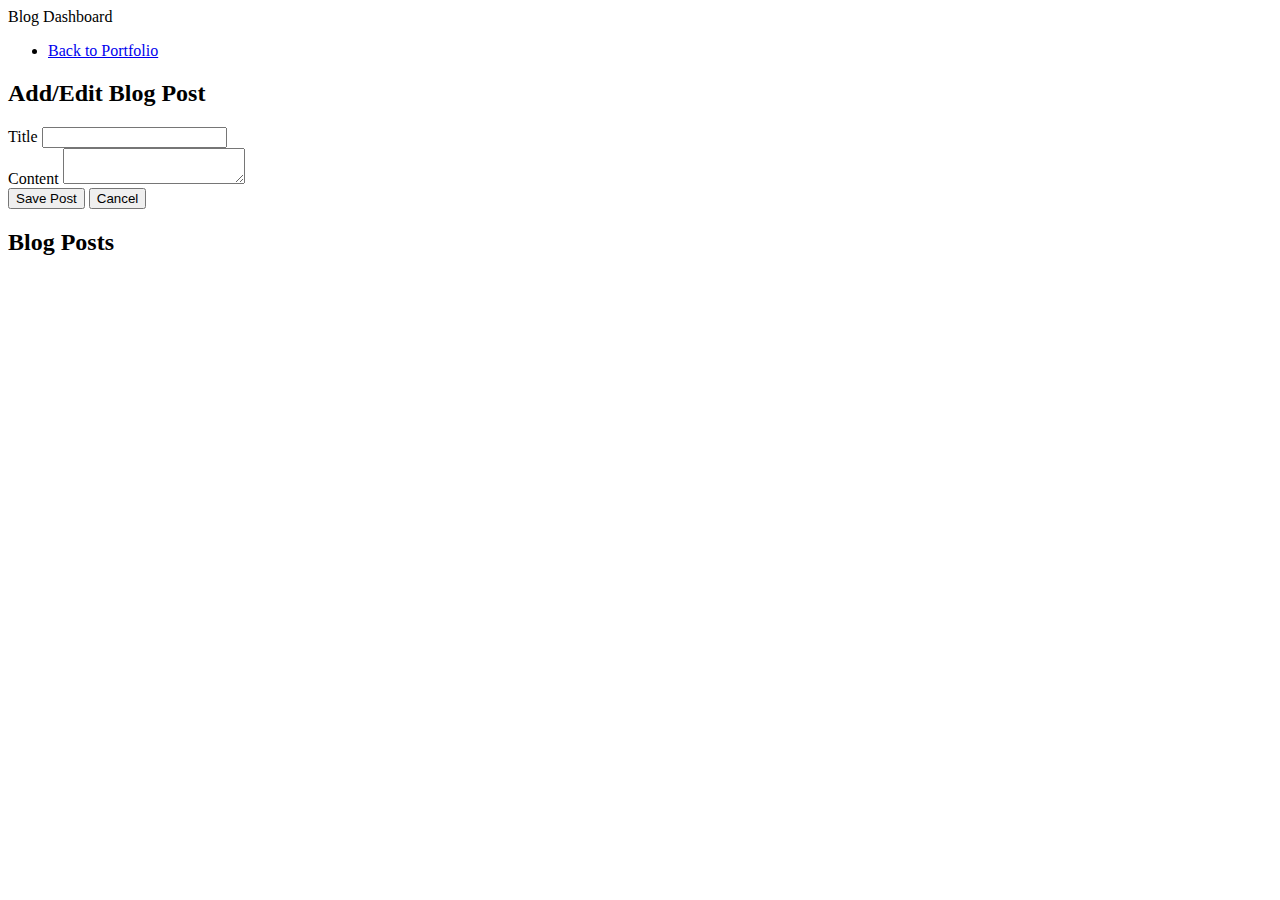
==== dashboard.html @ e87c1c11 "Add files via upload" ====
<!DOCTYPE html>
<html lang="en">
<head>
    <meta charset="UTF-8">
    <meta name="viewport" content="width=device-width, initial-scale=1.0">
    <title>Blog Dashboard</title>
    <link rel="stylesheet" href="css/style.css">
    <link rel="stylesheet" href="css/dashboard.css">
    <link rel="stylesheet" href="https://cdnjs.cloudflare.com/ajax/libs/font-awesome/6.5.1/css/all.min.css">
    <link href="https://fonts.googleapis.com/css2?family=Poppins:wght@300;400;500;600;700&display=swap" rel="stylesheet">
</head>
<body>
    <nav class="navbar">
        <div class="nav-brand">Blog Dashboard</div>
        <ul class="nav-menu">
            <li><a href="index.html">Back to Portfolio</a></li>
        </ul>
    </nav>

    <main class="dashboard">
        <div class="dashboard-container">
            <section class="blog-form-section">
                <h2>Add/Edit Blog Post</h2>
                <form id="blogForm" class="blog-form">
                    <input type="hidden" id="postId">
                    <div class="form-group">
                        <label for="title">Title</label>
                        <input type="text" id="title" name="title" required>
                    </div>
                    <div class="form-group">
                        <label for="content">Content</label>
                        <textarea id="content" name="content" required></textarea>
                    </div>
                    <div class="form-buttons">
                        <button type="submit" class="submit-btn">Save Post</button>
                        <button type="button" class="cancel-btn" id="cancelEdit">Cancel</button>
                    </div>
                </form>
            </section>

            <section class="blog-list-section">
                <h2>Blog Posts</h2>
                <div id="blogList" class="blog-list">
                </div>
            </section>
        </div>
    </main>

    <script src="js/dashboard.js"></script>
</body>
</html>
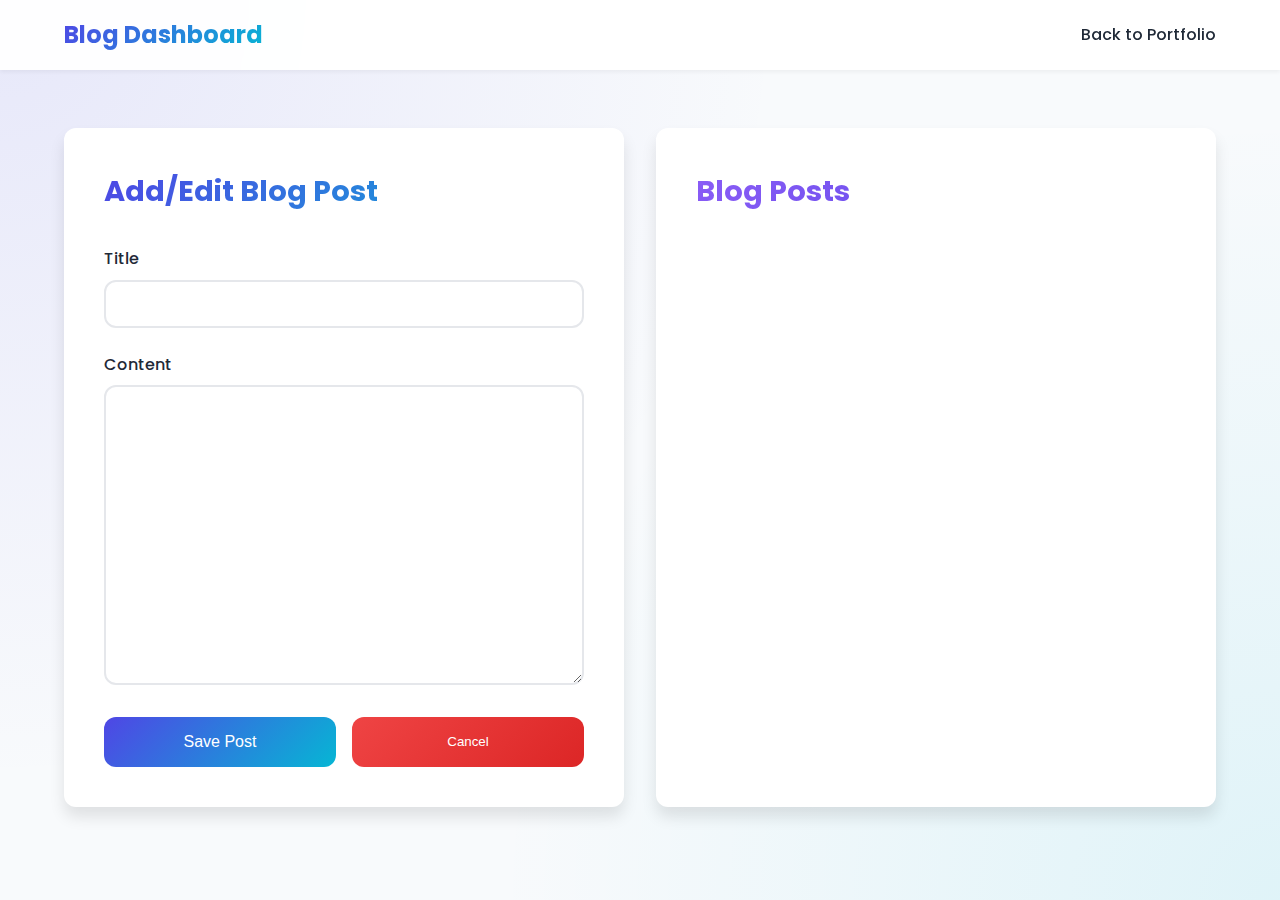
==== commit 05ac7ccb: "dashboard.html" ====
--- a/dashboard.html
+++ b/dashboard.html
@@ -4,8 +4,8 @@
     <meta charset="UTF-8">
     <meta name="viewport" content="width=device-width, initial-scale=1.0">
     <title>Blog Dashboard</title>
-    <link rel="stylesheet" href="css/style.css">
-    <link rel="stylesheet" href="css/dashboard.css">
+    <link rel="stylesheet" href="style.css">
+    <link rel="stylesheet" href="dashboard.css">
     <link rel="stylesheet" href="https://cdnjs.cloudflare.com/ajax/libs/font-awesome/6.5.1/css/all.min.css">
     <link href="https://fonts.googleapis.com/css2?family=Poppins:wght@300;400;500;600;700&display=swap" rel="stylesheet">
 </head>
@@ -48,4 +48,4 @@
 
     <script src="js/dashboard.js"></script>
 </body>
-</html> +</html> 
--- a/style.css
+++ b/style.css
@@ -0,0 +1,675 @@
+:root {
+    --primary-color: #4f46e5;
+    --primary-dark: #4338ca;
+    --secondary-color: #06b6d4;
+    --accent-color: #8b5cf6;
+    --text-color: #1f2937;
+    --light-text: #6b7280;
+    --background: #ffffff;
+    --section-bg: #f8fafc;
+    --gradient-1: linear-gradient(135deg, #4f46e5 0%, #06b6d4 100%);
+    --gradient-2: linear-gradient(135deg, #8b5cf6 0%, #4f46e5 100%);
+    --shadow-sm: 0 2px 4px rgba(0,0,0,0.05);
+    --shadow-md: 0 4px 6px rgba(0,0,0,0.1);
+    --shadow-lg: 0 10px 15px rgba(0,0,0,0.1);
+    --transition: all 0.3s cubic-bezier(0.4, 0, 0.2, 1);
+    --border-radius: 12px;
+}
+
+* {
+    margin: 0;
+    padding: 0;
+    box-sizing: border-box;
+}
+
+html {
+    scroll-behavior: smooth;
+}
+
+body {
+    font-family: 'Poppins', sans-serif;
+    line-height: 1.6;
+    color: var(--text-color);
+    background-color: var(--background);
+}
+
+::-webkit-scrollbar {
+    width: 10px;
+}
+
+::-webkit-scrollbar-track {
+    background: var(--section-bg);
+}
+
+::-webkit-scrollbar-thumb {
+    background: var(--primary-color);
+    border-radius: 5px;
+}
+
+::-webkit-scrollbar-thumb:hover {
+    background: var(--primary-dark);
+}
+
+.navbar {
+    position: fixed;
+    top: 0;
+    width: 100%;
+    background: rgba(255, 255, 255, 0.95);
+    backdrop-filter: blur(10px);
+    padding: 1rem 5%;
+    display: flex;
+    justify-content: space-between;
+    align-items: center;
+    box-shadow: var(--shadow-sm);
+    z-index: 1000;
+    transition: var(--transition);
+}
+
+.navbar.scrolled {
+    padding: 0.8rem 5%;
+    background: rgba(255, 255, 255, 0.98);
+}
+
+.nav-brand {
+    font-size: 1.5rem;
+    font-weight: 700;
+    background: var(--gradient-1);
+    -webkit-background-clip: text;
+    background-clip: text;
+    -webkit-text-fill-color: transparent;
+}
+
+.nav-menu {
+    display: flex;
+    list-style: none;
+    gap: 2rem;
+}
+
+.nav-menu a {
+    text-decoration: none;
+    color: var(--text-color);
+    font-weight: 500;
+    transition: var(--transition);
+    position: relative;
+}
+
+.nav-menu a::after {
+    content: '';
+    position: absolute;
+    bottom: -5px;
+    left: 0;
+    width: 0;
+    height: 2px;
+    background: var(--gradient-1);
+    transition: var(--transition);
+}
+
+.nav-menu a:hover::after {
+    width: 100%;
+}
+
+.hamburger {
+    display: none;
+    cursor: pointer;
+}
+
+.bar {
+    display: block;
+    width: 25px;
+    height: 3px;
+    margin: 5px auto;
+    background-color: var(--text-color);
+    transition: var(--transition);
+}
+
+.hero {
+    padding: 8rem 5% 5rem;
+    min-height: 100vh;
+    display: flex;
+    align-items: center;
+    background: 
+        radial-gradient(circle at 0% 0%, rgba(79, 70, 229, 0.1) 0%, transparent 50%),
+        radial-gradient(circle at 100% 100%, rgba(6, 182, 212, 0.1) 0%, transparent 50%);
+}
+
+.hero-content {
+    display: flex;
+    align-items: center;
+    gap: 4rem;
+    max-width: 1200px;
+    margin: 0 auto;
+}
+
+.hero-text {
+    flex: 1;
+    animation: slideInLeft 1s ease-out;
+}
+
+.hero-text h1 {
+    font-size: 4rem;
+    line-height: 1.2;
+    margin-bottom: 1.5rem;
+    background: var(--gradient-1);
+    -webkit-background-clip: text;
+    background-clip: text;
+    -webkit-text-fill-color: transparent;
+}
+
+.tagline {
+    font-size: 1.5rem;
+    color: var(--light-text);
+    margin-bottom: 2rem;
+}
+
+.hero-image {
+    flex: 1;
+    animation: floatAnimation 3s ease-in-out infinite;
+}
+
+.hero-image img {
+    width: 100%;
+    max-width: 400px;
+    border-radius: 50%;
+    box-shadow: var(--shadow-lg);
+    transition: var(--transition);
+    border: 4px solid rgba(255, 255, 255, 0.8);
+}
+
+.hero-image img:hover {
+    transform: scale(1.05);
+}
+
+.cta-button {
+    display: inline-block;
+    padding: 1rem 2.5rem;
+    background: var(--gradient-1);
+    color: white;
+    text-decoration: none;
+    border-radius: var(--border-radius);
+    font-weight: 500;
+    transition: var(--transition);
+    position: relative;
+    overflow: hidden;
+    z-index: 1;
+}
+
+.cta-button::before {
+    content: '';
+    position: absolute;
+    top: 0;
+    left: 0;
+    width: 100%;
+    height: 100%;
+    background: var(--gradient-2);
+    z-index: -1;
+    transition: var(--transition);
+    opacity: 0;
+}
+
+.cta-button:hover::before {
+    opacity: 1;
+}
+
+.cta-button:hover {
+    transform: translateY(-3px);
+    box-shadow: var(--shadow-lg);
+}
+
+.projects {
+    padding: 5rem 5%;
+    background: var(--section-bg);
+    position: relative;
+    overflow: hidden;
+}
+
+.projects::before {
+    content: '';
+    position: absolute;
+    top: 0;
+    left: 0;
+    width: 100%;
+    height: 100%;
+    background: 
+        radial-gradient(circle at 100% 0%, rgba(139, 92, 246, 0.1) 0%, transparent 50%),
+        radial-gradient(circle at 0% 100%, rgba(79, 70, 229, 0.1) 0%, transparent 50%);
+    pointer-events: none;
+}
+
+.projects h2 {
+    text-align: center;
+    margin-bottom: 3rem;
+    font-size: 2.5rem;
+    background: var(--gradient-2);
+    -webkit-background-clip: text;
+    background-clip: text;
+    -webkit-text-fill-color: transparent;
+}
+
+.projects-grid {
+    display: grid;
+    grid-template-columns: repeat(auto-fit, minmax(300px, 1fr));
+    gap: 2rem;
+    max-width: 1200px;
+    margin: 0 auto;
+}
+
+.project-card {
+    background: var(--background);
+    border-radius: var(--border-radius);
+    overflow: hidden;
+    box-shadow: var(--shadow-md);
+    transition: var(--transition);
+    position: relative;
+}
+
+.project-card::before {
+    content: '';
+    position: absolute;
+    top: 0;
+    left: 0;
+    width: 100%;
+    height: 100%;
+    background: var(--gradient-1);
+    opacity: 0;
+    transition: var(--transition);
+    z-index: 1;
+}
+
+.project-card:hover {
+    transform: translateY(-10px);
+    box-shadow: var(--shadow-lg);
+}
+
+.project-card:hover::before {
+    opacity: 0.1;
+}
+
+.project-card img {
+    width: 100%;
+    height: 200px;
+    object-fit: cover;
+    transition: var(--transition);
+}
+
+.project-card:hover img {
+    transform: scale(1.05);
+}
+
+.project-card h3 {
+    padding: 1.5rem 1.5rem 0.5rem;
+}
+
+.project-card p {
+    padding: 0 1.5rem 1rem;
+    color: var(--light-text);
+}
+
+.technologies {
+    padding: 0 1.5rem 1rem;
+    display: flex;
+    gap: 0.5rem;
+    flex-wrap: wrap;
+}
+
+.technologies span {
+    background: var(--section-bg);
+    padding: 0.25rem 0.75rem;
+    border-radius: 15px;
+    font-size: 0.875rem;
+}
+
+.project-links {
+    padding: 1rem 1.5rem;
+    display: flex;
+    gap: 1rem;
+}
+
+.project-links a {
+    text-decoration: none;
+    color: var(--primary-color);
+    font-size: 0.875rem;
+}
+
+.education {
+    padding: 5rem 5%;
+    position: relative;
+}
+
+.education h2 {
+    text-align: center;
+    margin-bottom: 3rem;
+    font-size: 2.5rem;
+    background: var(--gradient-1);
+    -webkit-background-clip: text;
+    background-clip: text;
+    -webkit-text-fill-color: transparent;
+}
+
+.education-timeline {
+    max-width: 800px;
+    margin: 0 auto;
+    position: relative;
+}
+
+.education-timeline::before {
+    content: '';
+    position: absolute;
+    left: 50%;
+    transform: translateX(-50%);
+    width: 2px;
+    height: 100%;
+    background: var(--gradient-1);
+}
+
+.education-item {
+    background: var(--background);
+    padding: 2rem;
+    border-radius: var(--border-radius);
+    margin-bottom: 2rem;
+    box-shadow: var(--shadow-md);
+    transition: var(--transition);
+    position: relative;
+}
+
+.education-item:hover {
+    transform: translateY(-5px);
+    box-shadow: var(--shadow-lg);
+}
+
+.education-item h3 {
+    color: var(--primary-color);
+    margin-bottom: 0.5rem;
+}
+
+.school {
+    font-weight: 500;
+    margin-bottom: 0.25rem;
+}
+
+.duration {
+    color: var(--light-text);
+    font-size: 0.875rem;
+    margin-bottom: 1rem;
+}
+
+.blog {
+    padding: 5rem 5%;
+    background: var(--section-bg);
+    position: relative;
+}
+
+.blog h2 {
+    text-align: center;
+    margin-bottom: 3rem;
+    font-size: 2.5rem;
+    background: var(--gradient-2);
+    -webkit-background-clip: text;
+    background-clip: text;
+    -webkit-text-fill-color: transparent;
+}
+
+.blog-grid {
+    display: grid;
+    grid-template-columns: repeat(auto-fit, minmax(300px, 1fr));
+    gap: 2rem;
+    max-width: 1200px;
+    margin: 0 auto;
+}
+
+.blog-post {
+    background: var(--background);
+    border-radius: var(--border-radius);
+    padding: 2rem;
+    box-shadow: var(--shadow-md);
+    transition: var(--transition);
+}
+
+.blog-post:hover {
+    transform: translateY(-5px);
+    box-shadow: var(--shadow-lg);
+}
+
+.contact {
+    padding: 5rem 5%;
+    position: relative;
+    overflow: hidden;
+}
+
+.contact::before {
+    content: '';
+    position: absolute;
+    top: 0;
+    left: 0;
+    width: 100%;
+    height: 100%;
+    background: 
+        radial-gradient(circle at 0% 0%, rgba(79, 70, 229, 0.1) 0%, transparent 50%),
+        radial-gradient(circle at 100% 100%, rgba(6, 182, 212, 0.1) 0%, transparent 50%);
+    pointer-events: none;
+}
+
+.contact h2 {
+    text-align: center;
+    margin-bottom: 3rem;
+    font-size: 2.5rem;
+    background: var(--gradient-1);
+    -webkit-background-clip: text;
+    background-clip: text;
+    -webkit-text-fill-color: transparent;
+}
+
+.contact-container {
+    max-width: 600px;
+    margin: 0 auto;
+}
+
+.contact-form {
+    background: var(--background);
+    padding: 2.5rem;
+    border-radius: var(--border-radius);
+    box-shadow: var(--shadow-lg);
+    max-width: 600px;
+    margin: 0 auto;
+    position: relative;
+}
+
+.form-group {
+    margin-bottom: 1.5rem;
+}
+
+.form-group label {
+    display: block;
+    margin-bottom: 0.5rem;
+    font-weight: 500;
+    color: var(--text-color);
+}
+
+.form-group input,
+.form-group textarea {
+    width: 100%;
+    padding: 0.75rem;
+    border: 2px solid #e5e7eb;
+    border-radius: var(--border-radius);
+    font-family: inherit;
+    transition: var(--transition);
+}
+
+.form-group input:focus,
+.form-group textarea:focus {
+    outline: none;
+    border-color: var(--primary-color);
+    box-shadow: 0 0 0 3px rgba(79, 70, 229, 0.1);
+}
+
+.submit-btn {
+    width: 100%;
+    padding: 1rem;
+    background: var(--gradient-1);
+    color: white;
+    border: none;
+    border-radius: var(--border-radius);
+    cursor: pointer;
+    font-size: 1rem;
+    font-weight: 500;
+    transition: var(--transition);
+    position: relative;
+    overflow: hidden;
+}
+.submit-btn1 {
+    width: 10%;
+    padding: 0.7rem;
+    background: var(--gradient-1);
+    color: white;
+    border: none;
+    border-radius: var(--border-radius);
+    cursor: pointer;
+    font-size: 1rem;
+    font-weight: 500;
+    transition: var(--transition);
+    position: relative;
+    overflow: hidden;
+}
+
+.submit-btn::before {
+    content: '';
+    position: absolute;
+    top: 0;
+    left: 0;
+    width: 100%;
+    height: 100%;
+    background: var(--gradient-2);
+    opacity: 0;
+    transition: var(--transition);
+}
+
+.submit-btn:hover::before {
+    opacity: 1;
+}
+                                                                        
+.footer {
+    background: var(--text-color);
+    color: white;
+    padding: 3rem 5%;
+    position: relative;
+    overflow: hidden;
+}
+
+.footer::before {
+    content: '';
+    position: absolute;
+    top: 0;
+    left: 0;
+    width: 100%;
+    height: 100%;
+    background: 
+        radial-gradient(circle at 0% 0%, rgba(79, 70, 229, 0.2) 0%, transparent 50%),
+        radial-gradient(circle at 100% 100%, rgba(6, 182, 212, 0.2) 0%, transparent 50%);
+    pointer-events: none;
+}
+
+.footer-content {
+    max-width: 1200px;
+    margin: 0 auto;
+    display: flex;
+    justify-content: space-between;
+    align-items: center;
+    position: relative;
+    z-index: 1;
+}
+
+.social-links {
+    display: flex;
+    gap: 1.5rem;
+}
+
+.social-links a {
+    color: white;
+    font-size: 1.5rem;
+    transition: var(--transition);
+    opacity: 0.8;
+}
+
+.social-links a:hover {
+    opacity: 1;
+    transform: translateY(-3px);
+    color: var(--secondary-color);
+}
+
+@keyframes slideInLeft {
+    from {
+        opacity: 0;
+        transform: translateX(-50px);
+    }
+    to {
+        opacity: 1;
+        transform: translateX(0);
+    }
+}
+
+@keyframes slideInRight {
+    from {
+        opacity: 0;
+        transform: translateX(50px);
+    }
+    to {
+        opacity: 1;
+        transform: translateX(0);
+    }
+}
+
+@keyframes floatAnimation {
+    0%, 100% {
+        transform: translateY(0);
+    }
+    50% {
+        transform: translateY(-10px);
+    }
+}
+
+@media (max-width: 768px) {
+    .hamburger {
+        display: block;
+    }
+
+    .nav-menu {
+        position: fixed;
+        left: -100%;
+        top: 70px;
+        flex-direction: column;
+        background: rgba(255, 255, 255, 0.95);
+        backdrop-filter: blur(10px);
+        width: 100%;
+        text-align: center;
+        transition: var(--transition);
+        padding: 2rem 0;
+        box-shadow: var(--shadow-md);
+    }
+
+    .nav-menu.active {
+        left: 0;
+    }
+
+    .hero-content {
+        flex-direction: column-reverse;
+        text-align: center;
+        gap: 2rem;
+    }
+
+    .hero-text h1 {
+        font-size: 2.5rem;
+    }
+
+    .hero-image img {
+        max-width: 300px;
+    }
+
+    .footer-content {
+        flex-direction: column;
+        gap: 1.5rem;
+        text-align: center;
+    }
+
+    .education-timeline::before {
+        left: 20px;
+    }
+} --- a/dashboard.css
+++ b/dashboard.css
@@ -0,0 +1,319 @@
+.dashboard {
+    padding: 8rem 5% 5rem;
+    min-height: 100vh;
+    background: var(--section-bg);
+    position: relative;
+    overflow: hidden;
+}
+
+.dashboard::before {
+    content: '';
+    position: absolute;
+    top: 0;
+    left: 0;
+    width: 100%;
+    height: 100%;
+    background: 
+        radial-gradient(circle at 0% 0%, rgba(79, 70, 229, 0.1) 0%, transparent 50%),
+        radial-gradient(circle at 100% 100%, rgba(6, 182, 212, 0.1) 0%, transparent 50%);
+    pointer-events: none;
+}
+
+.dashboard-container {
+    max-width: 1200px;
+    margin: 0 auto;
+    display: grid;
+    grid-template-columns: 1fr 1fr;
+    gap: 2rem;
+    position: relative;
+    z-index: 1;
+}
+
+.blog-form-section {
+    background: var(--background);
+    padding: 2.5rem;
+    border-radius: var(--border-radius);
+    box-shadow: var(--shadow-lg);
+    animation: slideInLeft 0.5s ease-out;
+}
+
+.blog-form-section h2 {
+    margin-bottom: 2rem;
+    color: var(--text-color);
+    font-size: 1.8rem;
+    background: var(--gradient-1);
+    -webkit-background-clip: text;
+    background-clip: text;
+    -webkit-text-fill-color: transparent;
+}
+
+.blog-form .form-group {
+    margin-bottom: 1.5rem;
+}
+
+.blog-form label {
+    display: block;
+    margin-bottom: 0.5rem;
+    font-weight: 500;
+    color: var(--text-color);
+}
+
+.blog-form input,
+.blog-form textarea {
+    width: 100%;
+    padding: 0.75rem;
+    border: 2px solid #e5e7eb;
+    border-radius: var(--border-radius);
+    font-family: inherit;
+    transition: var(--transition);
+    background: var(--background);
+}
+
+.blog-form input:focus,
+.blog-form textarea:focus {
+    outline: none;
+    border-color: var(--primary-color);
+    box-shadow: 0 0 0 3px rgba(79, 70, 229, 0.1);
+}
+
+.blog-form textarea {
+    height: 300px;
+    resize: vertical;
+}
+
+.form-buttons {
+    display: flex;
+    gap: 1rem;
+}
+
+.form-buttons button {
+    flex: 1;
+    padding: 1rem;
+    border: none;
+    border-radius: var(--border-radius);
+    font-weight: 500;
+    cursor: pointer;
+    transition: var(--transition);
+    position: relative;
+    overflow: hidden;
+}
+
+.submit-btn {
+    background: var(--gradient-1);
+    color: white;
+}
+
+.submit-btn::before {
+    content: '';
+    position: absolute;
+    top: 0;
+    left: 0;
+    width: 100%;
+    height: 100%;
+    background: var(--gradient-2);
+    opacity: 0;
+    transition: var(--transition);
+}
+
+.submit-btn:hover::before {
+    opacity: 1;
+}
+
+.cancel-btn {
+    background: linear-gradient(135deg, #ef4444 0%, #dc2626 100%);
+    color: white;
+}
+
+.cancel-btn::before {
+    content: '';
+    position: absolute;
+    top: 0;
+    left: 0;
+    width: 100%;
+    height: 100%;
+    background: linear-gradient(135deg, #dc2626 0%, #b91c1c 100%);
+    opacity: 0;
+    transition: var(--transition);
+}
+
+.cancel-btn:hover::before {
+    opacity: 1;
+}
+
+.form-buttons button:hover {
+    transform: translateY(-2px);
+    box-shadow: var(--shadow-lg);
+}
+
+.blog-list-section {
+    background: var(--background);
+    padding: 2.5rem;
+    border-radius: var(--border-radius);
+    box-shadow: var(--shadow-lg);
+    animation: slideInRight 0.5s ease-out;
+}
+
+.blog-list-section h2 {
+    margin-bottom: 2rem;
+    color: var(--text-color);
+    font-size: 1.8rem;
+    background: var(--gradient-2);
+    -webkit-background-clip: text;
+    background-clip: text;
+    -webkit-text-fill-color: transparent;
+}
+
+.blog-list {
+    display: flex;
+    flex-direction: column;
+    gap: 1.5rem;
+    max-height: 600px;
+    overflow-y: auto;
+    padding-right: 1rem;
+}
+
+.blog-list::-webkit-scrollbar {
+    width: 8px;
+}
+
+.blog-list::-webkit-scrollbar-track {
+    background: var(--section-bg);
+    border-radius: 4px;
+}
+
+.blog-list::-webkit-scrollbar-thumb {
+    background: var(--primary-color);
+    border-radius: 4px;
+}
+
+.blog-list::-webkit-scrollbar-thumb:hover {
+    background: var(--primary-dark);
+}
+
+.blog-item {
+    background: var(--section-bg);
+    padding: 1.5rem;
+    border-radius: var(--border-radius);
+    position: relative;
+    transition: var(--transition);
+    border: 1px solid rgba(0, 0, 0, 0.05);
+}
+
+.blog-item:hover {
+    transform: translateY(-3px);
+    box-shadow: var(--shadow-md);
+}
+
+.blog-item h3 {
+    margin-bottom: 0.5rem;
+    color: var(--text-color);
+    font-size: 1.2rem;
+}
+
+.blog-item .date {
+    color: var(--light-text);
+    font-size: 0.875rem;
+    margin-bottom: 1rem;
+}
+
+.blog-item .preview {
+    color: var(--text-color);
+    margin-bottom: 1rem;
+    display: -webkit-box;
+    -webkit-line-clamp: 3;
+    -webkit-box-orient: vertical;
+    overflow: hidden;
+    line-height: 1.5;
+}
+
+.blog-actions {
+    display: flex;
+    gap: 1rem;
+}
+
+.blog-actions button {
+    padding: 0.5rem 1rem;
+    border: none;
+    border-radius: var(--border-radius);
+    font-size: 0.875rem;
+    font-weight: 500;
+    cursor: pointer;
+    display: flex;
+    align-items: center;
+    gap: 0.5rem;
+    transition: var(--transition);
+}
+
+.edit-btn {
+    background: var(--gradient-1);
+    color: white;
+}
+
+.edit-btn:hover {
+    transform: translateY(-2px);
+    box-shadow: var(--shadow-md);
+}
+
+.delete-btn {
+    background: linear-gradient(135deg, #ef4444 0%, #dc2626 100%);
+    color: white;
+}
+
+.delete-btn:hover {
+    transform: translateY(-2px);
+    box-shadow: var(--shadow-md);
+}
+
+.no-posts {
+    text-align: center;
+    color: var(--light-text);
+    font-size: 1.1rem;
+    padding: 2rem;
+    background: var(--section-bg);
+    border-radius: var(--border-radius);
+    border: 2px dashed #e5e7eb;
+}
+
+@media (max-width: 768px) {
+    .dashboard-container {
+        grid-template-columns: 1fr;
+    }
+
+    .blog-form-section,
+    .blog-list-section {
+        animation: slideInUp 0.5s ease-out;
+    }
+}
+        
+@keyframes slideInUp {
+    from {
+        opacity: 0;
+        transform: translateY(30px);
+    }
+    to {
+        opacity: 1;
+        transform: translateY(0);
+    }
+}
+
+@keyframes slideInLeft {
+    from {
+        opacity: 0;
+        transform: translateX(-30px);
+    }
+    to {
+        opacity: 1;
+        transform: translateX(0);
+    }
+}
+
+@keyframes slideInRight {
+    from {
+        opacity: 0;
+        transform: translateX(30px);
+    }
+    to {
+        opacity: 1;
+        transform: translateX(0);
+    }
+} 